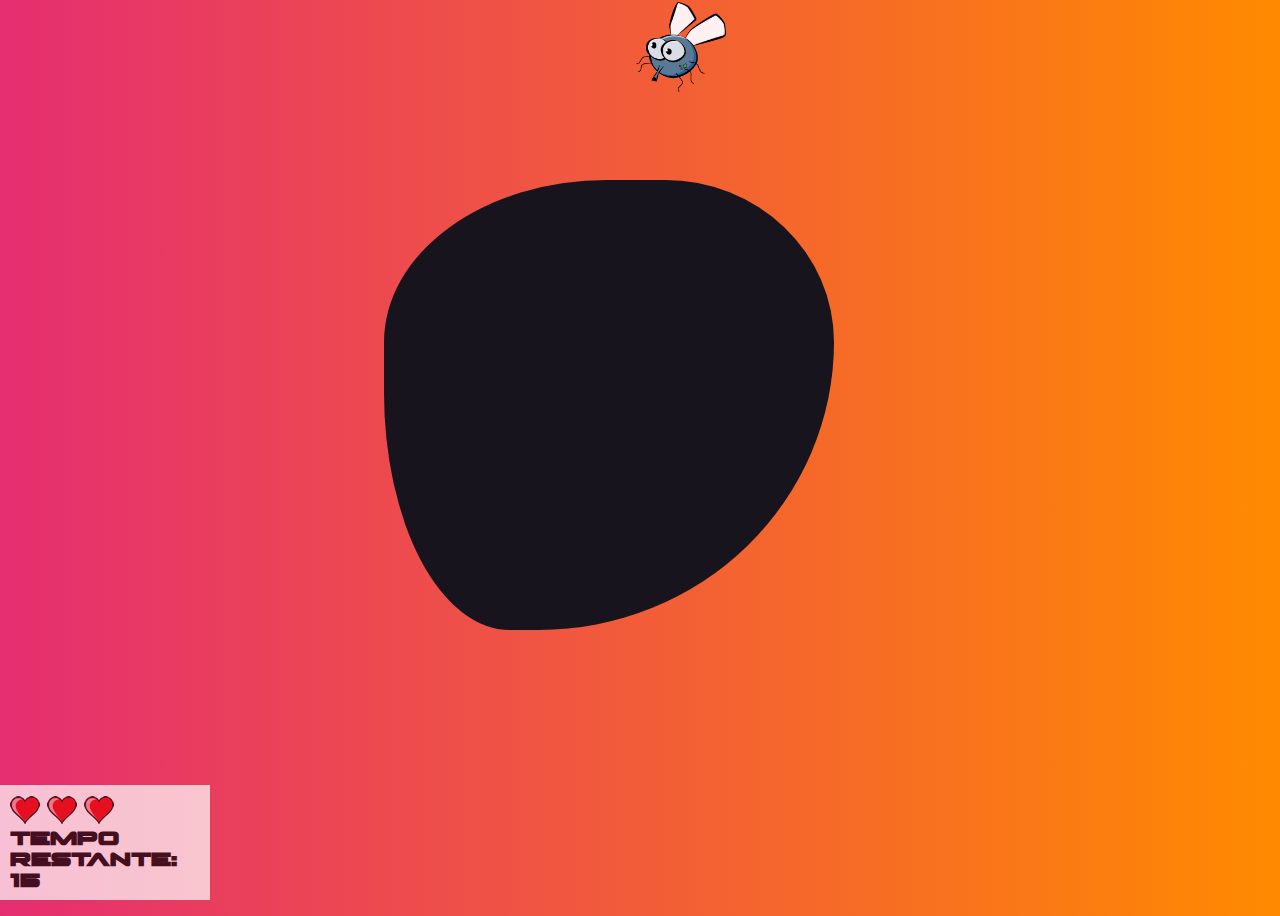
==== app.html @ 1d480265 "game mata mosquito" ====
<!DOCTYPE html>
<html lang="en">
<head>
  <meta charset="UTF-8">
  <meta http-equiv="X-UA-Compatible" content="IE=edge">
  <meta name="viewport" content="width=device-width, initial-scale=1.0">
  <link rel="stylesheet" href="./assets/css/style.css"/>
  <link rel="stylesheet" href="./assets/css/fonts.css">
  <title>Mata Mosquito</title>
</head>
<body onresize="ajustaTamaho()" class="slider-thumb">

  <div class="painel">
    <div class="vidas">
      <img id="v1" src="./assets/images/coracao_cheio.png" alt="" class="vazio"/>
      <img id="v2" src="./assets/images/coracao_cheio.png" alt="" class="cheio"/>
      <img id="v3" src="./assets/images/coracao_cheio.png" alt="" class="cheio"/>
    </div>
    <div class="cronometro">Tempo Restante: <span id="cronometro"></span></div>
  </div>


  <script src="./assets/js/script.js"></script>
  <script>
  document.getElementById('cronometro').innerHTML = tempo;


  posicaoRandom()
  const criaMosca = setInterval(() => {
    posicaoRandom();
  }, 2000);
  </script>
</body>
</html>
---- assets/css/style.css ----
body {
  height: 100vh;
  background: linear-gradient(90deg,#e52e71,#ff8a00);
  overflow: hidden;
  font-family: 'command';
}

.slider-thumb::before {
	position: absolute;
	content: "";
	left: 30%;
	top: 20%;
	width: 450px;
	height: 450px;
	background: #17141d;
	border-radius: 62% 47% 82% 35% / 45% 45% 80% 66%;
	will-change: border-radius, transform, opacity;
	animation: sliderShape 5s linear infinite;
	display: block;
	z-index: -1;
	-webkit-animation: sliderShape 5s linear infinite;
}
@keyframes sliderShape{
  0%,100%{
  border-radius: 42% 58% 70% 30% / 45% 45% 55% 55%;
    transform: translate3d(0,0,0) rotateZ(0.01deg);
  }
  34%{
      border-radius: 70% 30% 46% 54% / 30% 29% 71% 70%;
    transform:  translate3d(0,5px,0) rotateZ(0.01deg);
  }
  50%{
    transform: translate3d(0,0,0) rotateZ(0.01deg);
  }
  67%{
    border-radius: 100% 60% 60% 100% / 100% 100% 60% 60% ;
    transform: translate3d(0,-3px,0) rotateZ(0.01deg);
  }
}


.mosquito1 {
  width: 50px;
  height: 50px;
}

.mosquito2 {
  width: 70px;
  height: 70px;
}

.mosquito3 {
  width: 90px;
  height: 90px;
}

.mosquito4 {
  width: 110px;
  height: 110px;
}

.ladoA {
  transform: scaleX(1);
}

.ladoB {
  transform: scaleX(-1);
}

.painel {
  position: absolute;
  width: 190px;
  padding: 10px;
  left: 0px;
  bottom: 0px;
  border-top: solid 1px #fff;
  background-color: #fff;
  opacity: 0.7;
}

.vidas {
  float: left;
}

.cronometro {
  float: left;
  font-size: 20px;
  font-weight: bold;
}

#game {
  width: 25rem;
}
---- assets/css/fonts.css ----
@font-face {
  font-family: 'ssf4';
  /*Woff funciona nos nvegadores Google Chrome, Firefox, Microsoft Edge, Opera e Safari são compatíveis com o formato WOFF, mas pode ser necessário atualizar seu navegador para a versão mais recente. */
  src: url('../fonts/SSF4_ABUKET.ttf'); 
}

@font-face {
  font-family: 'command';
  /*OTF é suportado pela maioria dos navegadores mais modernos, menos o internet explorer */
  src: url('../fonts/PILOT_COMMAND.otf');
}
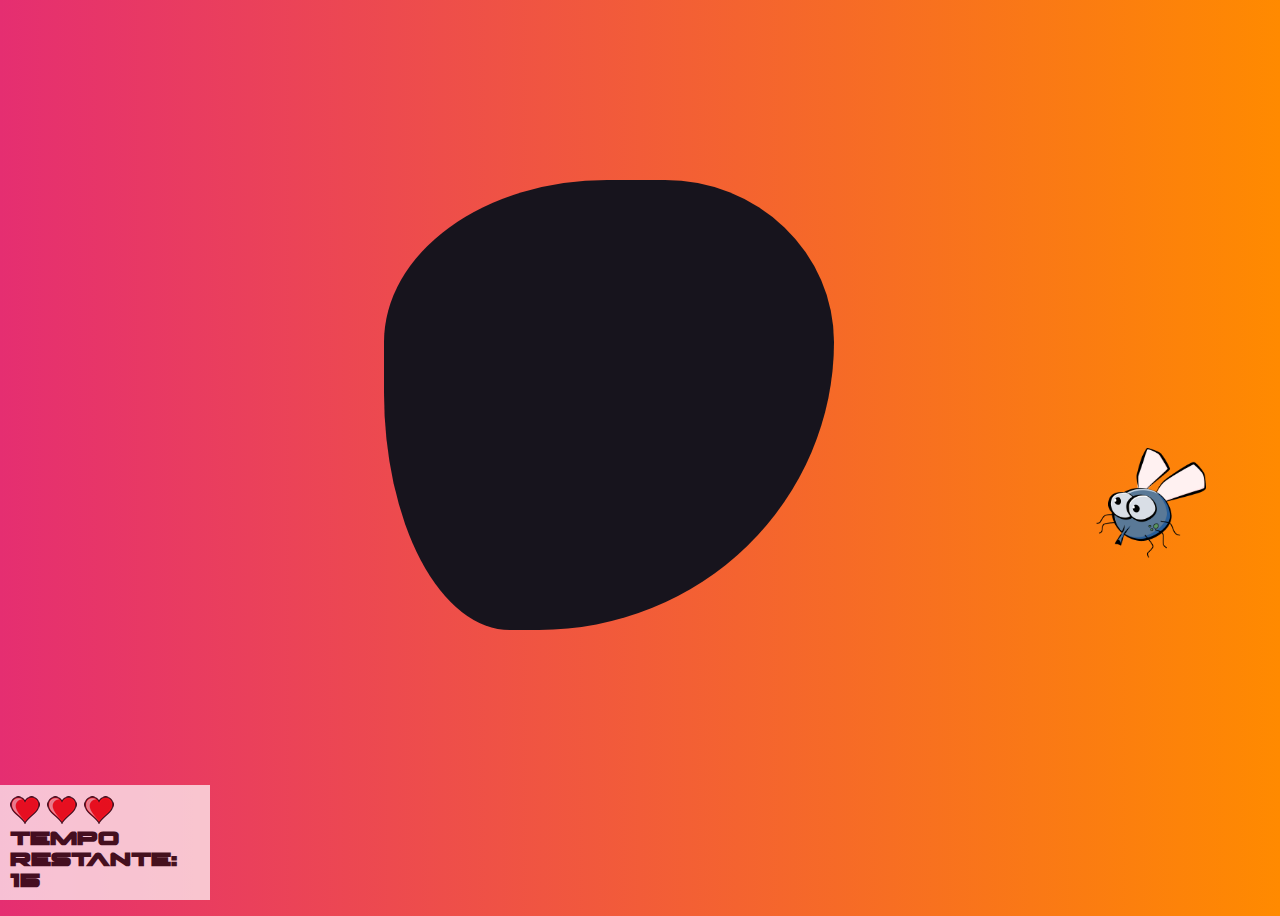
==== commit 5cf065d4: "dificulty added" ====
--- a/app.html
+++ b/app.html
@@ -28,7 +28,7 @@
   posicaoRandom()
   const criaMosca = setInterval(() => {
     posicaoRandom();
-  }, 2000);
+  }, dificuldade);
   </script>
 </body>
 </html>